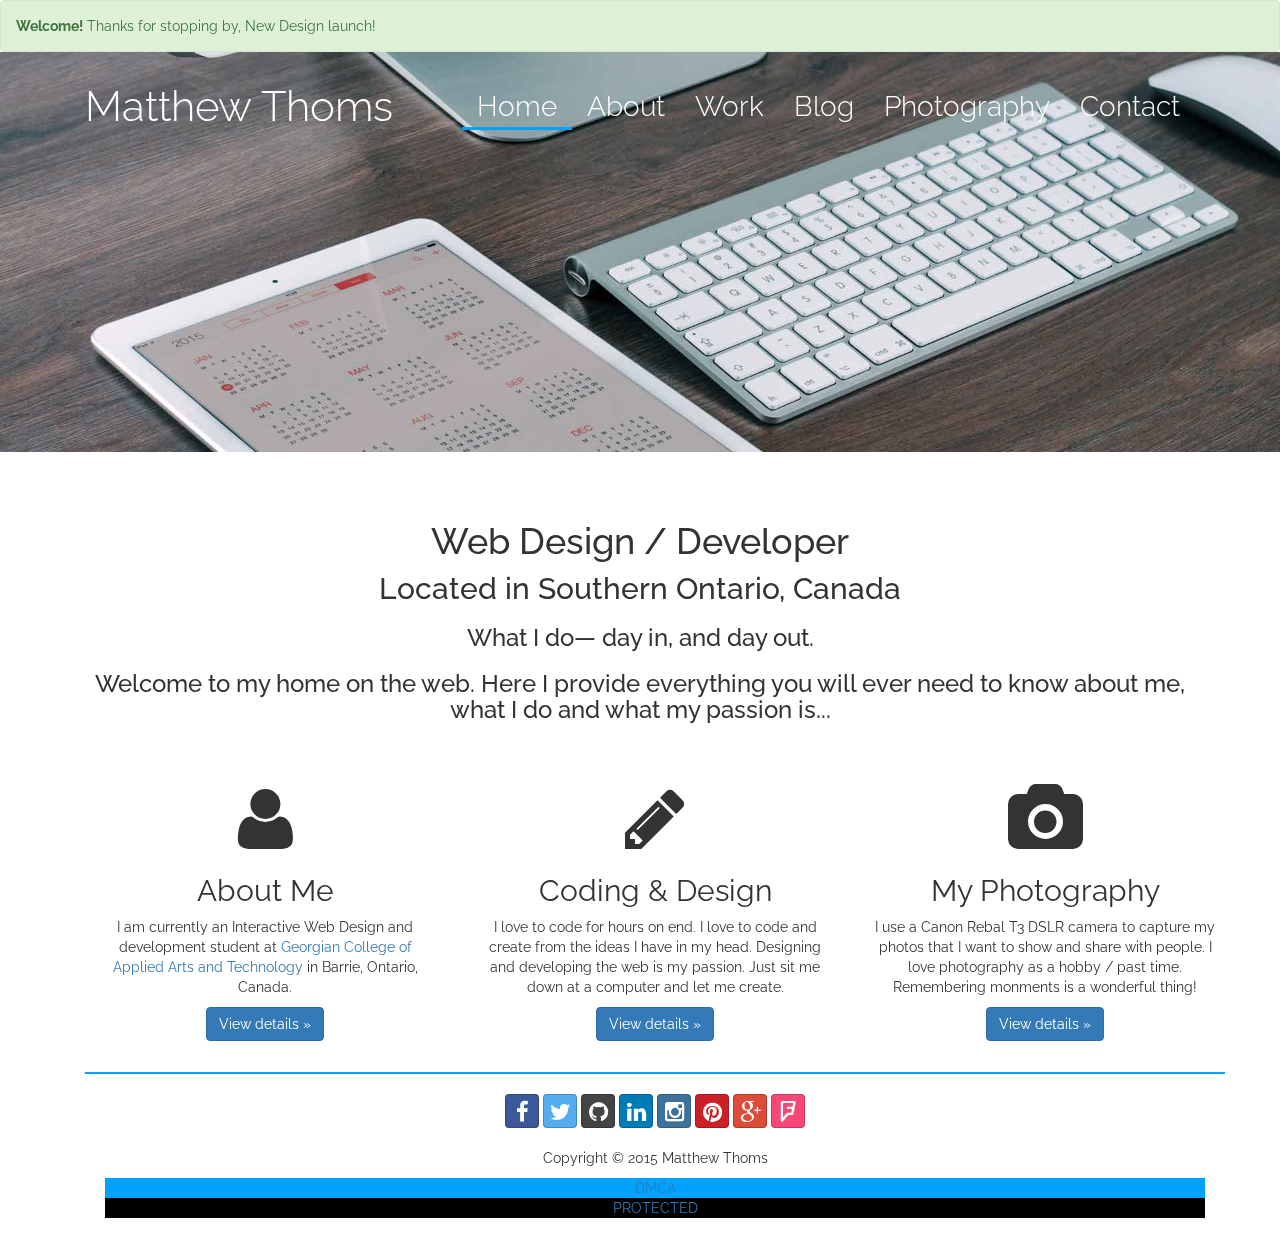
==== index.html @ 3485b52b "First Commit" ====
<!DOCTYPE html>
<html lang="en">

<head>
    <meta charset="utf-8">
    <meta http-equiv="X-UA-Compatible" content="IE=edge">
    <meta name="viewport" content="width=device-width, initial-scale=1">
    <meta name="author" content="Matthew Thoms">
    <meta name="description" content="Matthew Thoms, Web Designer / Developer Based in Southen Ontario, Canada. Works with HTML, CSS, PHP, JavaScript, ASP.NET / C#.">
    <meta name="keywords" content="Matthew Thoms, HTML, CSS, PHP, C#, ASP.NET, JavaScript, Web, Design, Designing, Technology, Developer, Developing, Barrie, Southen Ontario, Canada">
    <title>Home - Matthew Thoms, Web Designer / Developer</title>
    <!-- Bootstrap -->
    <link href="css/bootstrap.min.css" rel="stylesheet">
    <link href="css/font-awesome.min.css" rel="stylesheet">
    <link rel="stylesheet" href="css/bootstrap-social.css" rel="stylesheet">
    <!-- Custom CSS -->
    <link rel="stylesheet" href="css/index-nav.css">
    <link rel="stylesheet" href="css/main_styles.css">
    <!-- Fonts -->
    <link href='http://fonts.googleapis.com/css?family=Raleway:300,400,700' rel='stylesheet' type='text/css'>
    <!-- HTML5 Shim and Respond.js IE8 support of HTML5 elements and media queries -->
    <!-- WARNING: Respond.js doesn't work if you view the page via file:// -->
    <!--[if lt IE 9]>
      <script src="https://oss.maxcdn.com/libs/html5shiv/3.7.2/html5shiv.js"></script>
      <script src="https://oss.maxcdn.com/libs/respond.js/1.4.2/respond.min.js"></script>
    <![endif]-->
</head>

<body>
    <div class="alert alert-success site-alert" role="alert"><strong>Welcome!</strong> Thanks for stopping by, New Design launch!</div>
    <div class="parallax-window" data-parallax="scroll" data-image-src="img/index-header.jpg">
        <div class="container navbar-container">
            <!-- Static navbar -->
            <nav class="navbar navbar-default">
                <div class="container-fluid">
                    <div class="navbar-header">
                        <button type="button" class="navbar-toggle collapsed" data-toggle="collapse" data-target="#navbar" aria-expanded="false" aria-controls="navbar">
                            <span class="sr-only">Toggle navigation</span>
                            <span class="icon-bar"></span>
                            <span class="icon-bar"></span>
                            <span class="icon-bar"></span>
                        </button>
                        <a class="navbar-brand" href="index.html">Matthew Thoms</a>
                    </div>
                    <div id="navbar" class="navbar-collapse collapse">
                        <ul class="nav navbar-nav navbar-right">
                            <li class="active"><a href="index.html" title="Link to the home page.">Home</a></li>
                            <li><a href="about.html" title="Link to the about page.">About</a></li>
                            <li><a href="work.html" title="Link to the work page.">Work</a></li>
                            <li><a href="http://matthewthoms.com/blog" title="Outbound link to blog - Matthew Thoms Blog">Blog</a></li>
                            <li><a href="https://500px.com/matthewthoms" title="Outbound link to 500px Account - Matthew Thoms Account">Photography</a></li>
                            <li><a href="contact.html" title="Link to the contact page.">Contact</a></li>
                        </ul>
                    </div>
                    <!--/.nav-collapse -->
                </div>
                <!--/.container-fluid -->
            </nav>
        </div>
        <!-- /container -->
    </div>
    <!-- End of Image -->
    <!-- Content goes here -->
    <div class="container padding-top-5rem">
        <div class="row">
            <div class="col-sm-12 col-md-12 col-lg-12 text-center">
                <h1>Web Design / Developer</h1>
                <h2 class="located">Located in Southern Ontario, Canada</h2>
                <h3>What I do— day in, and day out.</h3>
                <h3>Welcome to my home on the web. Here I provide everything you will ever need to know about me, what I do and what my passion is...</h3>
            </div>
        </div>
        <div class="container marketing padding-top-5rem">

            <div class="row">
                <div class="col-sm-12 col-md-4 col-lg-4">
                    <span class="fa fa-user fa-5x"></span>
                    <h2>About Me</h2>
                    <p>I am currently an Interactive Web Design and development student at <a href="http://georgiancollege.ca/" title="Outbound link to Georgian College's Website.">Georgian College of Applied Arts and Technology</a> in Barrie, Ontario, Canada.</p>
                    <p><a class="btn btn-primary" href="about.html" role="button">View details &raquo;</a></p>
                </div>
                <!-- /.col-lg-4 -->
                <div class="col-sm-12 col-md-4 col-lg-4">
                    <span class="fa fa-pencil fa-5x"></span>
                    <h2>Coding &amp; Design</h2>
                    <p>I love to code for hours on end. I love to code and create from the ideas I have in my head. Designing and developing the web is my passion. Just sit me down at a computer and let me create.</p>
                    <p><a class="btn btn-primary" href="work.html" role="button">View details &raquo;</a></p>
                </div>
                <!-- /.col-lg-4 -->
                <div class="col-sm-12 col-md-4 col-lg-4">
                    <span class="fa fa-camera fa-5x"></span>
                    <h2>My Photography</h2>
                    <p>I use a Canon Rebal T3 DSLR camera to capture my photos that I want to show and share with people. I love photography as a hobby / past time. Remembering monments is a wonderful thing!</p>
                    <p><a class="btn btn-primary" href="https://500px.com/matthewthoms" role="button">View details &raquo;</a></p>
                </div>
                <!-- /.col-lg-4 -->
            </div>
            <!-- /.row -->
            <div class="row">
                <div class="col-sm-12 col-md-12 col-lg-12">
                </div>
            </div>

            <footer>
                <section id="social-media-icons" class="padding-bottom-2rem">
                    <a href="https://www.facebook.com/matt.b.thoms" title="Outbound link to Facebook - Matthew Thoms Account." class="btn btn-social-icon btn-facebook">
                        <i class="fa fa-facebook"></i>
                    </a>
                    <a href="http://twitter.com/matt_thoms" title="Outbound link to Twitter - Matthew Thoms Account." class="btn btn-social-icon btn-twitter">
                        <i class="fa fa-twitter"></i>
                    </a>
                    <a href="http://github.com/mbthoms" title="Outbound link to GitHub - Matthew Thoms Account." class="btn btn-social-icon btn-github">
                        <i class="fa fa-github"></i>
                    </a>
                    <a href="http://ca.linkedin.com/pub/matthew-thoms/78/625/9a6" title="Outbound link to LinkedIn - Matthew Thoms Account." class="btn btn-social-icon btn-linkedin">
                        <i class="fa fa-linkedin"></i>
                    </a>
                    <a href="https://instagram.com/mattbthoms/" title="Outbound link to Instagram - Matthew Thoms Account." class="btn btn-social-icon btn-instagram">
                        <i class="fa fa-instagram"></i>
                    </a>
                    <a href="https://www.pinterest.com/matt_thoms/" title="Outbound link to Pinterest - Matthew Thoms Account." class="btn btn-social-icon btn-pinterest">
                        <i class="fa fa-pinterest"></i>
                    </a>
                    <a href="http://google.com/+MatthewThoms" title="Outbound link to Google Plus - Matthew Thoms Account." class="btn btn-social-icon btn-google">
                        <i class="fa fa-google-plus"></i>
                    </a>
                    <a href="https://foursquare.com/matt_thoms" title="Outbound link to foursquare - Matthew Thoms Account." class="btn btn-social-icon btn-foursquare">
                        <i class="fa fa-foursquare"></i>
                    </a>
                </section>
                <p>Copyright &copy; 2015 Matthew Thoms</p>
				<script type="text/javascript">                                                                                  (function () { var c = document.createElement('link'); c.type = 'text/css'; c.rel = 'stylesheet'; c.href = 'http://images.dmca.com/badges/dmca.css?ID=31917144-2190-4ea9-be67-4ce1ba953f2f'; var h = document.getElementsByTagName("head")[0]; h.appendChild(c); })();</script><div id="DMCA-badge"><div class="dm-1 dm-1-b" style="left: 0px; background-color: rgb(0, 162, 255);"><a href="http://www.dmca.com/" title="DMCA">DMCA</a></div><div class="dm-2 dm-2-b" style="background-color: rgb(0, 0, 0);"><a href="http://www.dmca.com/Protection/Status.aspx?ID=31917144-2190-4ea9-be67-4ce1ba953f2f" title="DMCA">PROTECTED</a></div></div>            </footer>
        </div>
        <!-- End of container -->
        <!-- jQuery (necessary for Bootstrap's JavaScript plugins) -->
        <script src="js/jquery.min.js"></script>
        <!-- Bringing in the Parallax for the images. -->
        <script src="js/parallax.min.js"></script>
        <!-- Include all compiled plugins (below), or include individual files as needed -->
        <script src="js/bootstrap.min.js"></script>
        <!-- Google Analytics -->
        <script>
            (function(i, s, o, g, r, a, m) {
                i['GoogleAnalyticsObject'] = r;
                i[r] = i[r] || function() {
                    (i[r].q = i[r].q || []).push(arguments)
                }, i[r].l = 1 * new Date();
                a = s.createElement(o),
                    m = s.getElementsByTagName(o)[0];
                a.async = 1;
                a.src = g;
                m.parentNode.insertBefore(a, m)
            })(window, document, 'script', '//www.google-analytics.com/analytics.js', 'ga');
            ga('create', 'UA-64268000-1', 'auto');
            ga('send', 'pageview');
        </script>
</body>
</html>
---- css/index-nav.css ----
/*Index Nav CSS Document*/
/*Navigation =================================================================*/
.navbar-container {
    padding-top: 3rem;
    font-weight: 300;
    color: white;
}

.navbar-default {
    border-radius: 0;
    border: 0;
    background:rgba(255,255,255,0.0);
}

.navbar-default .navbar-brand {
    font-size: 300%;
    color: white;
}

.navbar-brand {
    color: white;
    -o-transition:.5s;
  -ms-transition:.5s;
  -moz-transition:.5s;
  -webkit-transition:.5s;
  /* ...and now for the proper property */
  transition:.5s;
}
.navbar-brand:hover {
    color: #00a2ff;
    -o-transition:.5s;
  -ms-transition:.5s;
  -moz-transition:.5s;
  -webkit-transition:.5s;
  /* ...and now for the proper property */
  transition:.5s;
}

.navbar-default .navbar-nav>.active>a, .navbar-default .navbar-nav>.active>a:focus, .navbar-default .navbar-nav>.active>a:hover {
    color: white;
    background-color: rgba(255,255,255,0.0);
    border-bottom: 3px solid #00a2ff;
    padding-bottom: 1rem;
}

.navbar-default .navbar-nav>li>a {
    color: white;
    font-size: 200%;
    -o-transition:.5s;
  -ms-transition:.5s;
  -moz-transition:.5s;
  -webkit-transition:.5s;
  /* ...and now for the proper property */
  transition:.5s;
}

.navbar-default .navbar-nav>li>a:hover {
    color: #00a2ff;
    font-size: 200%;
    -o-transition:.5s;
  -ms-transition:.5s;
  -moz-transition:.5s;
  -webkit-transition:.5s;
  /* ...and now for the proper property */
  transition:.5s;
}

.navbar-default .navbar-nav>li>a:active {
    color: #00a2ff;
    font-size: 200%;
    -o-transition:.5s;
  -ms-transition:.5s;
  -moz-transition:.5s;
  -webkit-transition:.5s;
  /* ...and now for the proper property */
  transition:.5s;
}
---- css/main_styles.css ----
/*Main CSS Document*/
/*Fonts ===================================================================== */
html, body {
    height: 100%;
    font-family: 'Raleway', sans-serif;
}
/*Contact Form ===============================================================*/
fieldset {
    padding-bottom: 2rem;
}

/*Footer =====================================================================*/
footer {
    text-align: center;
    border-top: 2px solid #00a2ff;
    padding: 2rem;
}

/*Images =====================================================================*/
.parallax-window  {
    min-height: 400px;
    background: transparent;
    color: white;
}

.work-logos {
    width: auto;
    height: 100%;
}

/*Spacing ====================================================================*/
.padding-top-1rem {
    padding-top: 1rem;
}
.padding-top-5rem {
    padding-top: 5rem;
}

.located {
    margin-top: 0;
    margin-bottom: 20px;
}

.padding-bottom-2rem {
    padding-bottom: 2rem;
}

.site-alert {
    margin-bottom: 0;
}

/* Marketing Content =========================================================*/

/* Center align the text within the three columns below the carousel */
.marketing .col-lg-4 {
  margin-bottom: 20px;
  text-align: center;
}

.marketing h2 {
  font-weight: normal;
}

.marketing .col-lg-4 p {
  margin-right: 10px;
  margin-left: 10px;
}
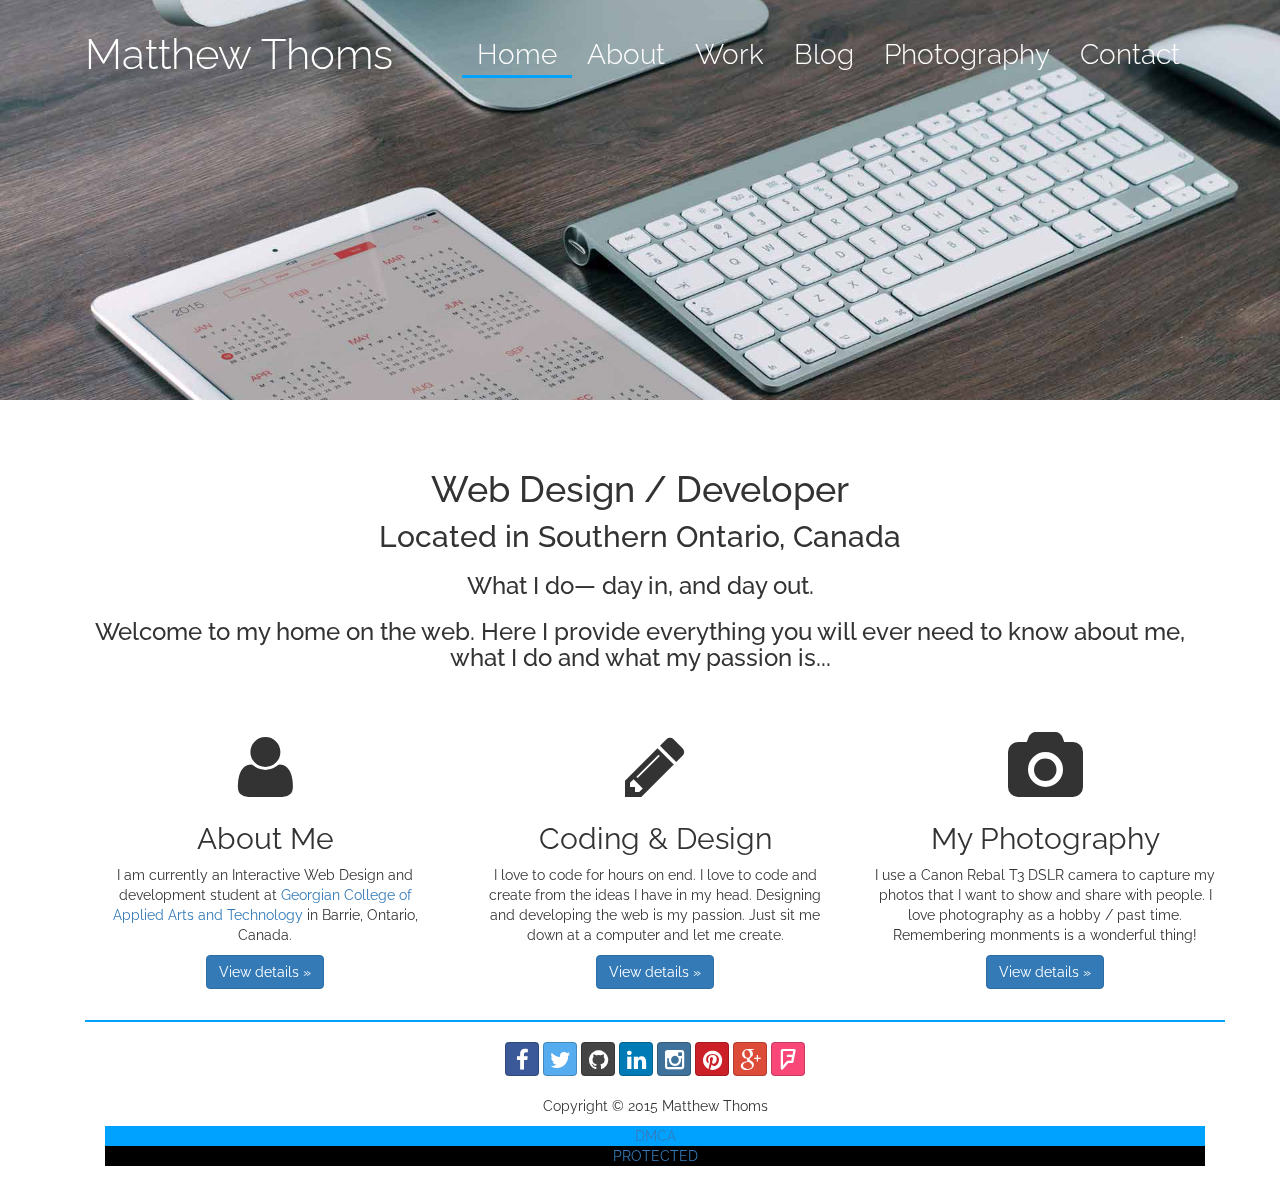
==== commit fe442a06: "Hiding News Alert" ====
--- a/index.html
+++ b/index.html
@@ -27,7 +27,7 @@
 </head>
 
 <body>
-    <div class="alert alert-success site-alert" role="alert"><strong>Welcome!</strong> Thanks for stopping by, New Design launch!</div>
+    <!--<div class="alert alert-success site-alert" role="alert"><strong>Welcome!</strong> Thanks for stopping by, New Design lunch!</div> -->
     <div class="parallax-window" data-parallax="scroll" data-image-src="img/index-header.jpg">
         <div class="container navbar-container">
             <!-- Static navbar -->
@@ -101,6 +101,9 @@
                 </div>
             </div>
 
+        <!-- ==================================================================
+					Footer
+     		 ================================================================== -->
             <footer>
                 <section id="social-media-icons" class="padding-bottom-2rem">
                     <a href="https://www.facebook.com/matt.b.thoms" title="Outbound link to Facebook - Matthew Thoms Account." class="btn btn-social-icon btn-facebook">
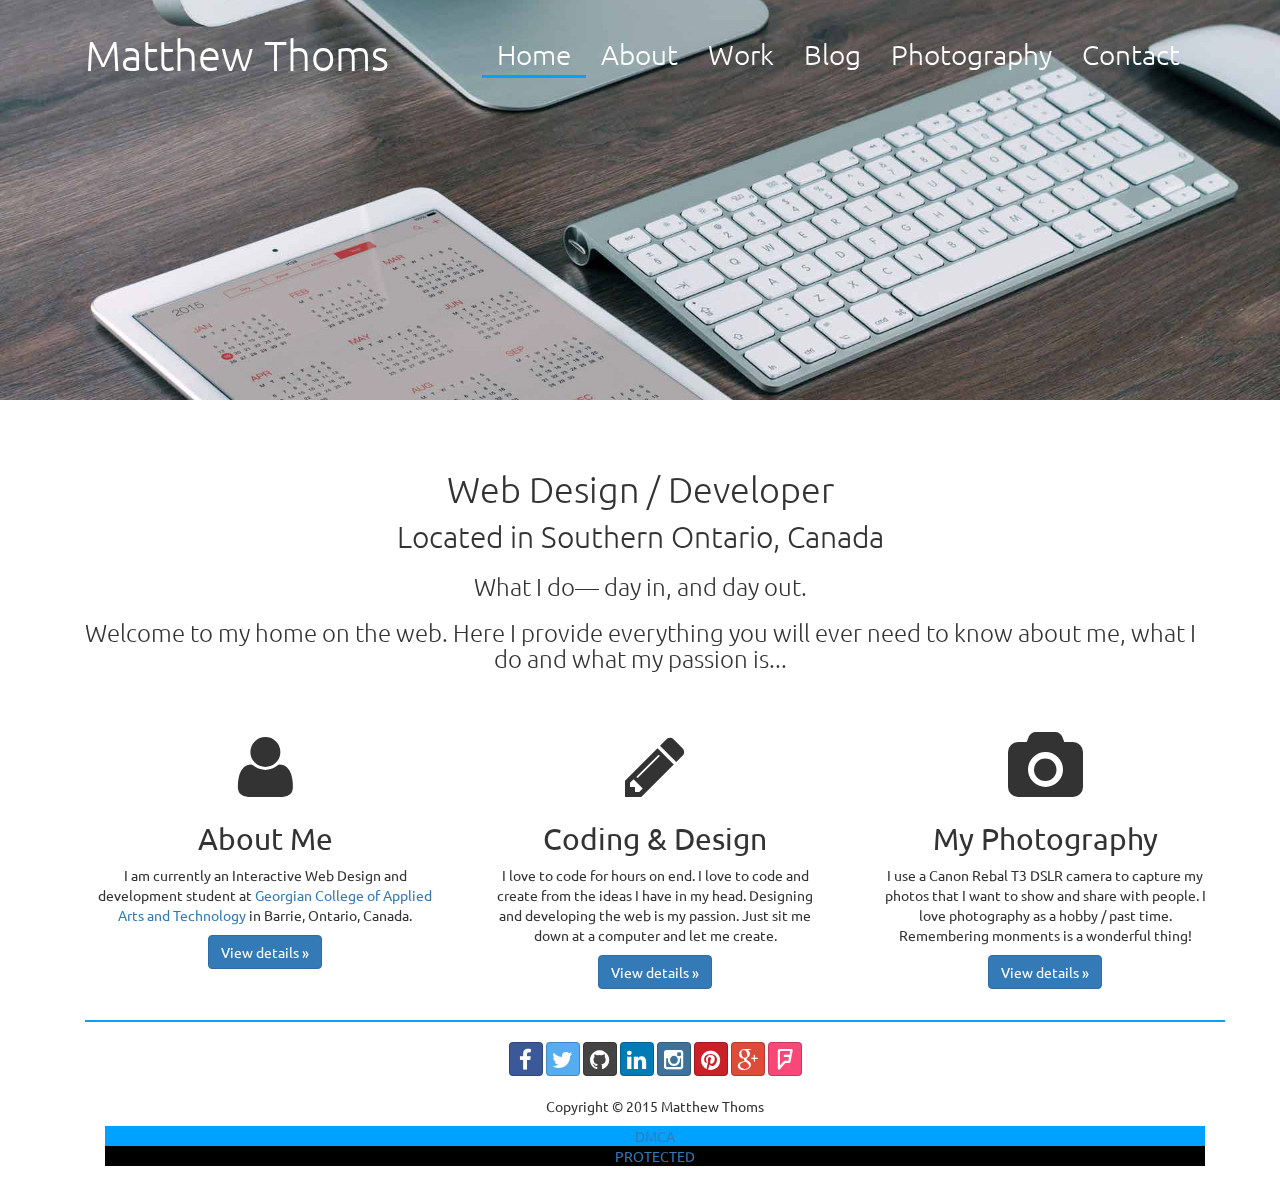
==== commit fe2eb9d8: "Changing Fonts" ====
--- a/index.html
+++ b/index.html
@@ -17,7 +17,7 @@
     <link rel="stylesheet" href="css/index-nav.css">
     <link rel="stylesheet" href="css/main_styles.css">
     <!-- Fonts -->
-    <link href='http://fonts.googleapis.com/css?family=Raleway:300,400,700' rel='stylesheet' type='text/css'>
+	<link href='https://fonts.googleapis.com/css?family=Ubuntu:300,400,700' rel='stylesheet' type='text/css'>
     <!-- HTML5 Shim and Respond.js IE8 support of HTML5 elements and media queries -->
     <!-- WARNING: Respond.js doesn't work if you view the page via file:// -->
     <!--[if lt IE 9]>
--- a/css/main_styles.css
+++ b/css/main_styles.css
@@ -2,7 +2,15 @@
 /*Fonts ===================================================================== */
 html, body {
     height: 100%;
-    font-family: 'Raleway', sans-serif;
+    font-family: 'Ubuntu', sans-serif;
+}
+
+.navbar-brand {
+	font-weight: 300;
+}
+
+h1, h2, h3, h4, h5, h6 {
+	font-weight: 300;
 }
 /*Contact Form ===============================================================*/
 fieldset {
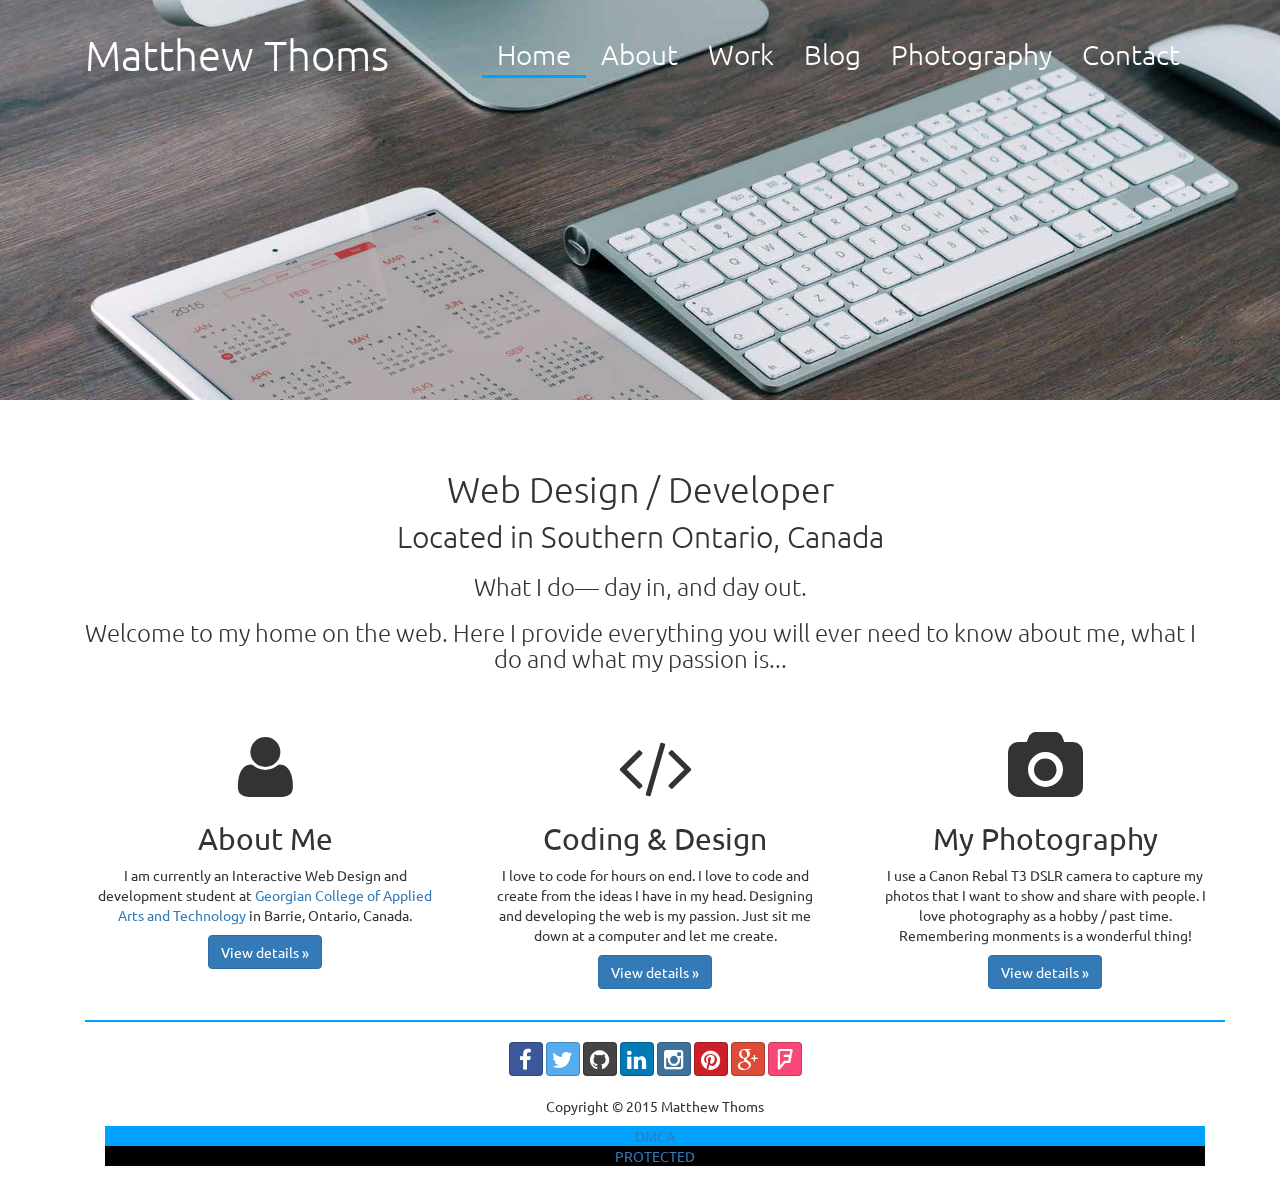
==== commit 54b5e101: "Icon Change" ====
--- a/index.html
+++ b/index.html
@@ -81,7 +81,7 @@
                 </div>
                 <!-- /.col-lg-4 -->
                 <div class="col-sm-12 col-md-4 col-lg-4">
-                    <span class="fa fa-pencil fa-5x"></span>
+                    <span class="fa fa-code fa-5x"></span>
                     <h2>Coding &amp; Design</h2>
                     <p>I love to code for hours on end. I love to code and create from the ideas I have in my head. Designing and developing the web is my passion. Just sit me down at a computer and let me create.</p>
                     <p><a class="btn btn-primary" href="work.html" role="button">View details &raquo;</a></p>
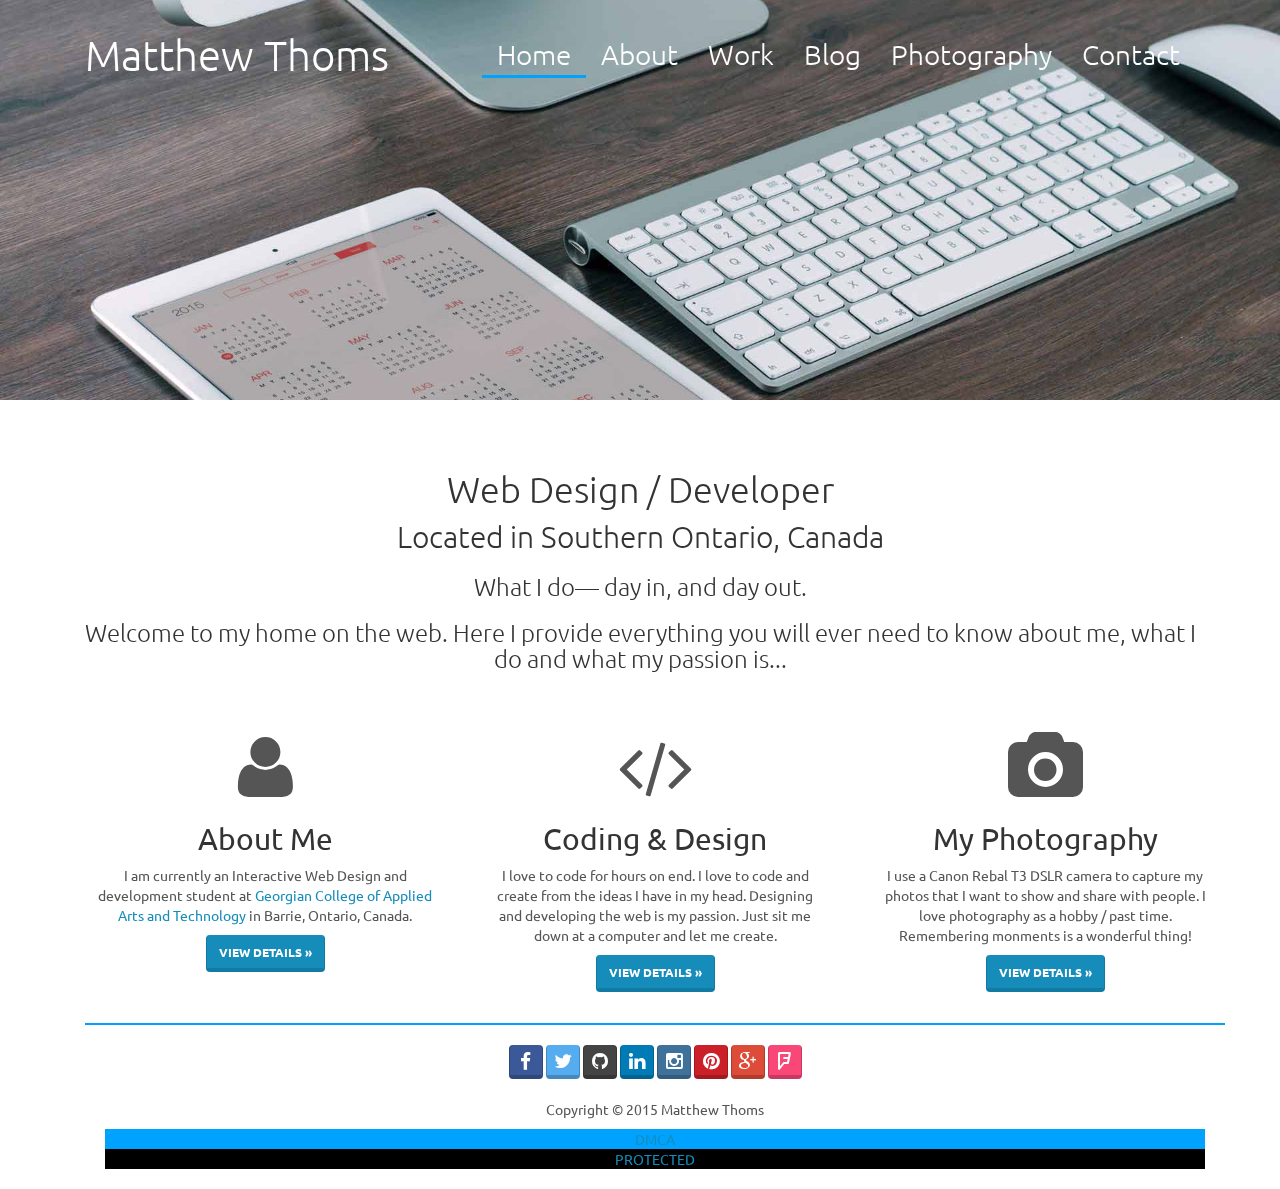
==== commit 851feba2: "Update on Jan 25 2016" ====
--- a/index.html
+++ b/index.html
@@ -1,6 +1,6 @@
 <!DOCTYPE html>
 <html lang="en">
-
+    
 <head>
     <meta charset="utf-8">
     <meta http-equiv="X-UA-Compatible" content="IE=edge">
--- a/css/main_styles.css
+++ b/css/main_styles.css
@@ -15,6 +15,10 @@
 /*Contact Form ===============================================================*/
 fieldset {
     padding-bottom: 2rem;
+}
+
+.email {
+	padding-bottom: 1rem;
 }
 
 /*Footer =====================================================================*/
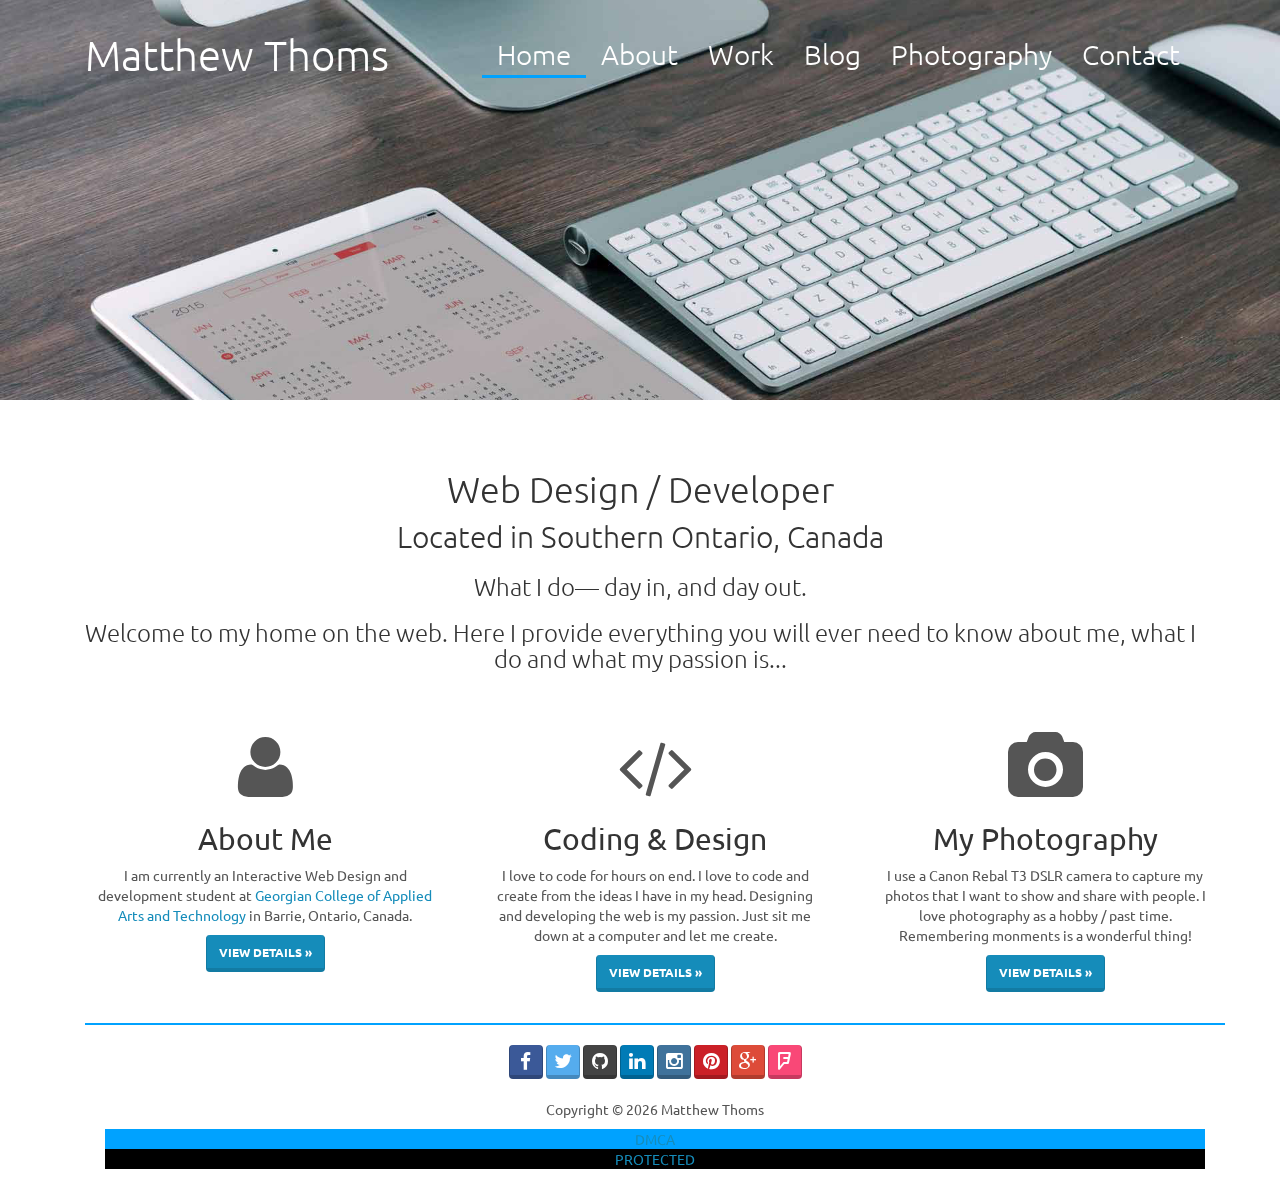
==== commit de5b4c39: "Updating Footer" ====
--- a/index.html
+++ b/index.html
@@ -1,161 +1,161 @@
-<!DOCTYPE html>
-<html lang="en">
-    
-<head>
-    <meta charset="utf-8">
-    <meta http-equiv="X-UA-Compatible" content="IE=edge">
-    <meta name="viewport" content="width=device-width, initial-scale=1">
-    <meta name="author" content="Matthew Thoms">
-    <meta name="description" content="Matthew Thoms, Web Designer / Developer Based in Southen Ontario, Canada. Works with HTML, CSS, PHP, JavaScript, ASP.NET / C#.">
-    <meta name="keywords" content="Matthew Thoms, HTML, CSS, PHP, C#, ASP.NET, JavaScript, Web, Design, Designing, Technology, Developer, Developing, Barrie, Southen Ontario, Canada">
-    <title>Home - Matthew Thoms, Web Designer / Developer</title>
-    <!-- Bootstrap -->
-    <link href="css/bootstrap.min.css" rel="stylesheet">
-    <link href="css/font-awesome.min.css" rel="stylesheet">
-    <link rel="stylesheet" href="css/bootstrap-social.css" rel="stylesheet">
-    <!-- Custom CSS -->
-    <link rel="stylesheet" href="css/index-nav.css">
-    <link rel="stylesheet" href="css/main_styles.css">
-    <!-- Fonts -->
-	<link href='https://fonts.googleapis.com/css?family=Ubuntu:300,400,700' rel='stylesheet' type='text/css'>
-    <!-- HTML5 Shim and Respond.js IE8 support of HTML5 elements and media queries -->
-    <!-- WARNING: Respond.js doesn't work if you view the page via file:// -->
-    <!--[if lt IE 9]>
-      <script src="https://oss.maxcdn.com/libs/html5shiv/3.7.2/html5shiv.js"></script>
-      <script src="https://oss.maxcdn.com/libs/respond.js/1.4.2/respond.min.js"></script>
-    <![endif]-->
-</head>
-
-<body>
-    <!--<div class="alert alert-success site-alert" role="alert"><strong>Welcome!</strong> Thanks for stopping by, New Design lunch!</div> -->
-    <div class="parallax-window" data-parallax="scroll" data-image-src="img/index-header.jpg">
-        <div class="container navbar-container">
-            <!-- Static navbar -->
-            <nav class="navbar navbar-default">
-                <div class="container-fluid">
-                    <div class="navbar-header">
-                        <button type="button" class="navbar-toggle collapsed" data-toggle="collapse" data-target="#navbar" aria-expanded="false" aria-controls="navbar">
-                            <span class="sr-only">Toggle navigation</span>
-                            <span class="icon-bar"></span>
-                            <span class="icon-bar"></span>
-                            <span class="icon-bar"></span>
-                        </button>
-                        <a class="navbar-brand" href="index.html">Matthew Thoms</a>
-                    </div>
-                    <div id="navbar" class="navbar-collapse collapse">
-                        <ul class="nav navbar-nav navbar-right">
-                            <li class="active"><a href="index.html" title="Link to the home page.">Home</a></li>
-                            <li><a href="about.html" title="Link to the about page.">About</a></li>
-                            <li><a href="work.html" title="Link to the work page.">Work</a></li>
-                            <li><a href="http://matthewthoms.com/blog" title="Outbound link to blog - Matthew Thoms Blog">Blog</a></li>
-                            <li><a href="https://500px.com/matthewthoms" title="Outbound link to 500px Account - Matthew Thoms Account">Photography</a></li>
-                            <li><a href="contact.html" title="Link to the contact page.">Contact</a></li>
-                        </ul>
-                    </div>
-                    <!--/.nav-collapse -->
-                </div>
-                <!--/.container-fluid -->
-            </nav>
-        </div>
-        <!-- /container -->
-    </div>
-    <!-- End of Image -->
-    <!-- Content goes here -->
-    <div class="container padding-top-5rem">
-        <div class="row">
-            <div class="col-sm-12 col-md-12 col-lg-12 text-center">
-                <h1>Web Design / Developer</h1>
-                <h2 class="located">Located in Southern Ontario, Canada</h2>
-                <h3>What I do— day in, and day out.</h3>
-                <h3>Welcome to my home on the web. Here I provide everything you will ever need to know about me, what I do and what my passion is...</h3>
-            </div>
-        </div>
-        <div class="container marketing padding-top-5rem">
-
-            <div class="row">
-                <div class="col-sm-12 col-md-4 col-lg-4">
-                    <span class="fa fa-user fa-5x"></span>
-                    <h2>About Me</h2>
-                    <p>I am currently an Interactive Web Design and development student at <a href="http://georgiancollege.ca/" title="Outbound link to Georgian College's Website.">Georgian College of Applied Arts and Technology</a> in Barrie, Ontario, Canada.</p>
-                    <p><a class="btn btn-primary" href="about.html" role="button">View details &raquo;</a></p>
-                </div>
-                <!-- /.col-lg-4 -->
-                <div class="col-sm-12 col-md-4 col-lg-4">
-                    <span class="fa fa-code fa-5x"></span>
-                    <h2>Coding &amp; Design</h2>
-                    <p>I love to code for hours on end. I love to code and create from the ideas I have in my head. Designing and developing the web is my passion. Just sit me down at a computer and let me create.</p>
-                    <p><a class="btn btn-primary" href="work.html" role="button">View details &raquo;</a></p>
-                </div>
-                <!-- /.col-lg-4 -->
-                <div class="col-sm-12 col-md-4 col-lg-4">
-                    <span class="fa fa-camera fa-5x"></span>
-                    <h2>My Photography</h2>
-                    <p>I use a Canon Rebal T3 DSLR camera to capture my photos that I want to show and share with people. I love photography as a hobby / past time. Remembering monments is a wonderful thing!</p>
-                    <p><a class="btn btn-primary" href="https://500px.com/matthewthoms" role="button">View details &raquo;</a></p>
-                </div>
-                <!-- /.col-lg-4 -->
-            </div>
-            <!-- /.row -->
-            <div class="row">
-                <div class="col-sm-12 col-md-12 col-lg-12">
-                </div>
-            </div>
-
-        <!-- ==================================================================
-					Footer
-     		 ================================================================== -->
-            <footer>
-                <section id="social-media-icons" class="padding-bottom-2rem">
-                    <a href="https://www.facebook.com/matt.b.thoms" title="Outbound link to Facebook - Matthew Thoms Account." class="btn btn-social-icon btn-facebook">
-                        <i class="fa fa-facebook"></i>
-                    </a>
-                    <a href="http://twitter.com/matt_thoms" title="Outbound link to Twitter - Matthew Thoms Account." class="btn btn-social-icon btn-twitter">
-                        <i class="fa fa-twitter"></i>
-                    </a>
-                    <a href="http://github.com/mbthoms" title="Outbound link to GitHub - Matthew Thoms Account." class="btn btn-social-icon btn-github">
-                        <i class="fa fa-github"></i>
-                    </a>
-                    <a href="http://ca.linkedin.com/pub/matthew-thoms/78/625/9a6" title="Outbound link to LinkedIn - Matthew Thoms Account." class="btn btn-social-icon btn-linkedin">
-                        <i class="fa fa-linkedin"></i>
-                    </a>
-                    <a href="https://instagram.com/mattbthoms/" title="Outbound link to Instagram - Matthew Thoms Account." class="btn btn-social-icon btn-instagram">
-                        <i class="fa fa-instagram"></i>
-                    </a>
-                    <a href="https://www.pinterest.com/matt_thoms/" title="Outbound link to Pinterest - Matthew Thoms Account." class="btn btn-social-icon btn-pinterest">
-                        <i class="fa fa-pinterest"></i>
-                    </a>
-                    <a href="http://google.com/+MatthewThoms" title="Outbound link to Google Plus - Matthew Thoms Account." class="btn btn-social-icon btn-google">
-                        <i class="fa fa-google-plus"></i>
-                    </a>
-                    <a href="https://foursquare.com/matt_thoms" title="Outbound link to foursquare - Matthew Thoms Account." class="btn btn-social-icon btn-foursquare">
-                        <i class="fa fa-foursquare"></i>
-                    </a>
-                </section>
-                <p>Copyright &copy; 2015 Matthew Thoms</p>
-				<script type="text/javascript">                                                                                  (function () { var c = document.createElement('link'); c.type = 'text/css'; c.rel = 'stylesheet'; c.href = 'http://images.dmca.com/badges/dmca.css?ID=31917144-2190-4ea9-be67-4ce1ba953f2f'; var h = document.getElementsByTagName("head")[0]; h.appendChild(c); })();</script><div id="DMCA-badge"><div class="dm-1 dm-1-b" style="left: 0px; background-color: rgb(0, 162, 255);"><a href="http://www.dmca.com/" title="DMCA">DMCA</a></div><div class="dm-2 dm-2-b" style="background-color: rgb(0, 0, 0);"><a href="http://www.dmca.com/Protection/Status.aspx?ID=31917144-2190-4ea9-be67-4ce1ba953f2f" title="DMCA">PROTECTED</a></div></div>            </footer>
-        </div>
-        <!-- End of container -->
-        <!-- jQuery (necessary for Bootstrap's JavaScript plugins) -->
-        <script src="js/jquery.min.js"></script>
-        <!-- Bringing in the Parallax for the images. -->
-        <script src="js/parallax.min.js"></script>
-        <!-- Include all compiled plugins (below), or include individual files as needed -->
-        <script src="js/bootstrap.min.js"></script>
-        <!-- Google Analytics -->
-        <script>
-            (function(i, s, o, g, r, a, m) {
-                i['GoogleAnalyticsObject'] = r;
-                i[r] = i[r] || function() {
-                    (i[r].q = i[r].q || []).push(arguments)
-                }, i[r].l = 1 * new Date();
-                a = s.createElement(o),
-                    m = s.getElementsByTagName(o)[0];
-                a.async = 1;
-                a.src = g;
-                m.parentNode.insertBefore(a, m)
-            })(window, document, 'script', '//www.google-analytics.com/analytics.js', 'ga');
-            ga('create', 'UA-64268000-1', 'auto');
-            ga('send', 'pageview');
-        </script>
-</body>
+<!DOCTYPE html>
+<html lang="en">
+    
+<head>
+    <meta charset="utf-8">
+    <meta http-equiv="X-UA-Compatible" content="IE=edge">
+    <meta name="viewport" content="width=device-width, initial-scale=1">
+    <meta name="author" content="Matthew Thoms">
+    <meta name="description" content="Matthew Thoms, Web Designer / Developer Based in Southen Ontario, Canada. Works with HTML, CSS, PHP, JavaScript, ASP.NET / C#.">
+    <meta name="keywords" content="Matthew Thoms, HTML, CSS, PHP, C#, ASP.NET, JavaScript, Web, Design, Designing, Technology, Developer, Developing, Barrie, Southen Ontario, Canada">
+    <title>Home - Matthew Thoms, Web Designer / Developer</title>
+    <!-- Bootstrap -->
+    <link href="css/bootstrap.min.css" rel="stylesheet">
+    <link href="css/font-awesome.min.css" rel="stylesheet">
+    <link rel="stylesheet" href="css/bootstrap-social.css" rel="stylesheet">
+    <!-- Custom CSS -->
+    <link rel="stylesheet" href="css/index-nav.css">
+    <link rel="stylesheet" href="css/main_styles.css">
+    <!-- Fonts -->
+	<link href='https://fonts.googleapis.com/css?family=Ubuntu:300,400,700' rel='stylesheet' type='text/css'>
+    <!-- HTML5 Shim and Respond.js IE8 support of HTML5 elements and media queries -->
+    <!-- WARNING: Respond.js doesn't work if you view the page via file:// -->
+    <!--[if lt IE 9]>
+      <script src="https://oss.maxcdn.com/libs/html5shiv/3.7.2/html5shiv.js"></script>
+      <script src="https://oss.maxcdn.com/libs/respond.js/1.4.2/respond.min.js"></script>
+    <![endif]-->
+</head>
+
+<body>
+    <!--<div class="alert alert-success site-alert" role="alert"><strong>Welcome!</strong> Thanks for stopping by, New Design lunch!</div> -->
+    <div class="parallax-window" data-parallax="scroll" data-image-src="img/index-header.jpg">
+        <div class="container navbar-container">
+            <!-- Static navbar -->
+            <nav class="navbar navbar-default">
+                <div class="container-fluid">
+                    <div class="navbar-header">
+                        <button type="button" class="navbar-toggle collapsed" data-toggle="collapse" data-target="#navbar" aria-expanded="false" aria-controls="navbar">
+                            <span class="sr-only">Toggle navigation</span>
+                            <span class="icon-bar"></span>
+                            <span class="icon-bar"></span>
+                            <span class="icon-bar"></span>
+                        </button>
+                        <a class="navbar-brand" href="index.html">Matthew Thoms</a>
+                    </div>
+                    <div id="navbar" class="navbar-collapse collapse">
+                        <ul class="nav navbar-nav navbar-right">
+                            <li class="active"><a href="index.html" title="Link to the home page.">Home</a></li>
+                            <li><a href="about.html" title="Link to the about page.">About</a></li>
+                            <li><a href="work.html" title="Link to the work page.">Work</a></li>
+                            <li><a href="http://matthewthoms.com/blog" title="Outbound link to blog - Matthew Thoms Blog">Blog</a></li>
+                            <li><a href="https://500px.com/matthewthoms" title="Outbound link to 500px Account - Matthew Thoms Account">Photography</a></li>
+                            <li><a href="contact.html" title="Link to the contact page.">Contact</a></li>
+                        </ul>
+                    </div>
+                    <!--/.nav-collapse -->
+                </div>
+                <!--/.container-fluid -->
+            </nav>
+        </div>
+        <!-- /container -->
+    </div>
+    <!-- End of Image -->
+    <!-- Content goes here -->
+    <div class="container padding-top-5rem">
+        <div class="row">
+            <div class="col-sm-12 col-md-12 col-lg-12 text-center">
+                <h1>Web Design / Developer</h1>
+                <h2 class="located">Located in Southern Ontario, Canada</h2>
+                <h3>What I do— day in, and day out.</h3>
+                <h3>Welcome to my home on the web. Here I provide everything you will ever need to know about me, what I do and what my passion is...</h3>
+            </div>
+        </div>
+        <div class="container marketing padding-top-5rem">
+
+            <div class="row">
+                <div class="col-sm-12 col-md-4 col-lg-4">
+                    <span class="fa fa-user fa-5x"></span>
+                    <h2>About Me</h2>
+                    <p>I am currently an Interactive Web Design and development student at <a href="http://georgiancollege.ca/" title="Outbound link to Georgian College's Website.">Georgian College of Applied Arts and Technology</a> in Barrie, Ontario, Canada.</p>
+                    <p><a class="btn btn-primary" href="about.html" role="button">View details &raquo;</a></p>
+                </div>
+                <!-- /.col-lg-4 -->
+                <div class="col-sm-12 col-md-4 col-lg-4">
+                    <span class="fa fa-code fa-5x"></span>
+                    <h2>Coding &amp; Design</h2>
+                    <p>I love to code for hours on end. I love to code and create from the ideas I have in my head. Designing and developing the web is my passion. Just sit me down at a computer and let me create.</p>
+                    <p><a class="btn btn-primary" href="work.html" role="button">View details &raquo;</a></p>
+                </div>
+                <!-- /.col-lg-4 -->
+                <div class="col-sm-12 col-md-4 col-lg-4">
+                    <span class="fa fa-camera fa-5x"></span>
+                    <h2>My Photography</h2>
+                    <p>I use a Canon Rebal T3 DSLR camera to capture my photos that I want to show and share with people. I love photography as a hobby / past time. Remembering monments is a wonderful thing!</p>
+                    <p><a class="btn btn-primary" href="https://500px.com/matthewthoms" role="button">View details &raquo;</a></p>
+                </div>
+                <!-- /.col-lg-4 -->
+            </div>
+            <!-- /.row -->
+            <div class="row">
+                <div class="col-sm-12 col-md-12 col-lg-12">
+                </div>
+            </div>
+
+        <!-- ==================================================================
+					Footer
+     		 ================================================================== -->
+            <footer>
+                <section id="social-media-icons" class="padding-bottom-2rem">
+                    <a href="https://www.facebook.com/matt.b.thoms" title="Outbound link to Facebook - Matthew Thoms Account." class="btn btn-social-icon btn-facebook">
+                        <i class="fa fa-facebook"></i>
+                    </a>
+                    <a href="http://twitter.com/matt_thoms" title="Outbound link to Twitter - Matthew Thoms Account." class="btn btn-social-icon btn-twitter">
+                        <i class="fa fa-twitter"></i>
+                    </a>
+                    <a href="http://github.com/mbthoms" title="Outbound link to GitHub - Matthew Thoms Account." class="btn btn-social-icon btn-github">
+                        <i class="fa fa-github"></i>
+                    </a>
+                    <a href="http://ca.linkedin.com/pub/matthew-thoms/78/625/9a6" title="Outbound link to LinkedIn - Matthew Thoms Account." class="btn btn-social-icon btn-linkedin">
+                        <i class="fa fa-linkedin"></i>
+                    </a>
+                    <a href="https://instagram.com/mattbthoms/" title="Outbound link to Instagram - Matthew Thoms Account." class="btn btn-social-icon btn-instagram">
+                        <i class="fa fa-instagram"></i>
+                    </a>
+                    <a href="https://www.pinterest.com/matt_thoms/" title="Outbound link to Pinterest - Matthew Thoms Account." class="btn btn-social-icon btn-pinterest">
+                        <i class="fa fa-pinterest"></i>
+                    </a>
+                    <a href="http://google.com/+MatthewThoms" title="Outbound link to Google Plus - Matthew Thoms Account." class="btn btn-social-icon btn-google">
+                        <i class="fa fa-google-plus"></i>
+                    </a>
+                    <a href="https://foursquare.com/matt_thoms" title="Outbound link to foursquare - Matthew Thoms Account." class="btn btn-social-icon btn-foursquare">
+                        <i class="fa fa-foursquare"></i>
+                    </a>
+                </section>
+                <p>Copyright &copy; <script type="text/javascript">var year = new Date();document.write(year.getFullYear());</script> Matthew Thoms</p>
+				<script type="text/javascript">                                                                                  (function () { var c = document.createElement('link'); c.type = 'text/css'; c.rel = 'stylesheet'; c.href = 'http://images.dmca.com/badges/dmca.css?ID=31917144-2190-4ea9-be67-4ce1ba953f2f'; var h = document.getElementsByTagName("head")[0]; h.appendChild(c); })();</script><div id="DMCA-badge"><div class="dm-1 dm-1-b" style="left: 0px; background-color: rgb(0, 162, 255);"><a href="http://www.dmca.com/" title="DMCA">DMCA</a></div><div class="dm-2 dm-2-b" style="background-color: rgb(0, 0, 0);"><a href="http://www.dmca.com/Protection/Status.aspx?ID=31917144-2190-4ea9-be67-4ce1ba953f2f" title="DMCA">PROTECTED</a></div></div>            </footer>
+        </div>
+        <!-- End of container -->
+        <!-- jQuery (necessary for Bootstrap's JavaScript plugins) -->
+        <script src="js/jquery.min.js"></script>
+        <!-- Bringing in the Parallax for the images. -->
+        <script src="js/parallax.min.js"></script>
+        <!-- Include all compiled plugins (below), or include individual files as needed -->
+        <script src="js/bootstrap.min.js"></script>
+        <!-- Google Analytics -->
+        <script>
+            (function(i, s, o, g, r, a, m) {
+                i['GoogleAnalyticsObject'] = r;
+                i[r] = i[r] || function() {
+                    (i[r].q = i[r].q || []).push(arguments)
+                }, i[r].l = 1 * new Date();
+                a = s.createElement(o),
+                    m = s.getElementsByTagName(o)[0];
+                a.async = 1;
+                a.src = g;
+                m.parentNode.insertBefore(a, m)
+            })(window, document, 'script', '//www.google-analytics.com/analytics.js', 'ga');
+            ga('create', 'UA-64268000-1', 'auto');
+            ga('send', 'pageview');
+        </script>
+</body>
 </html>